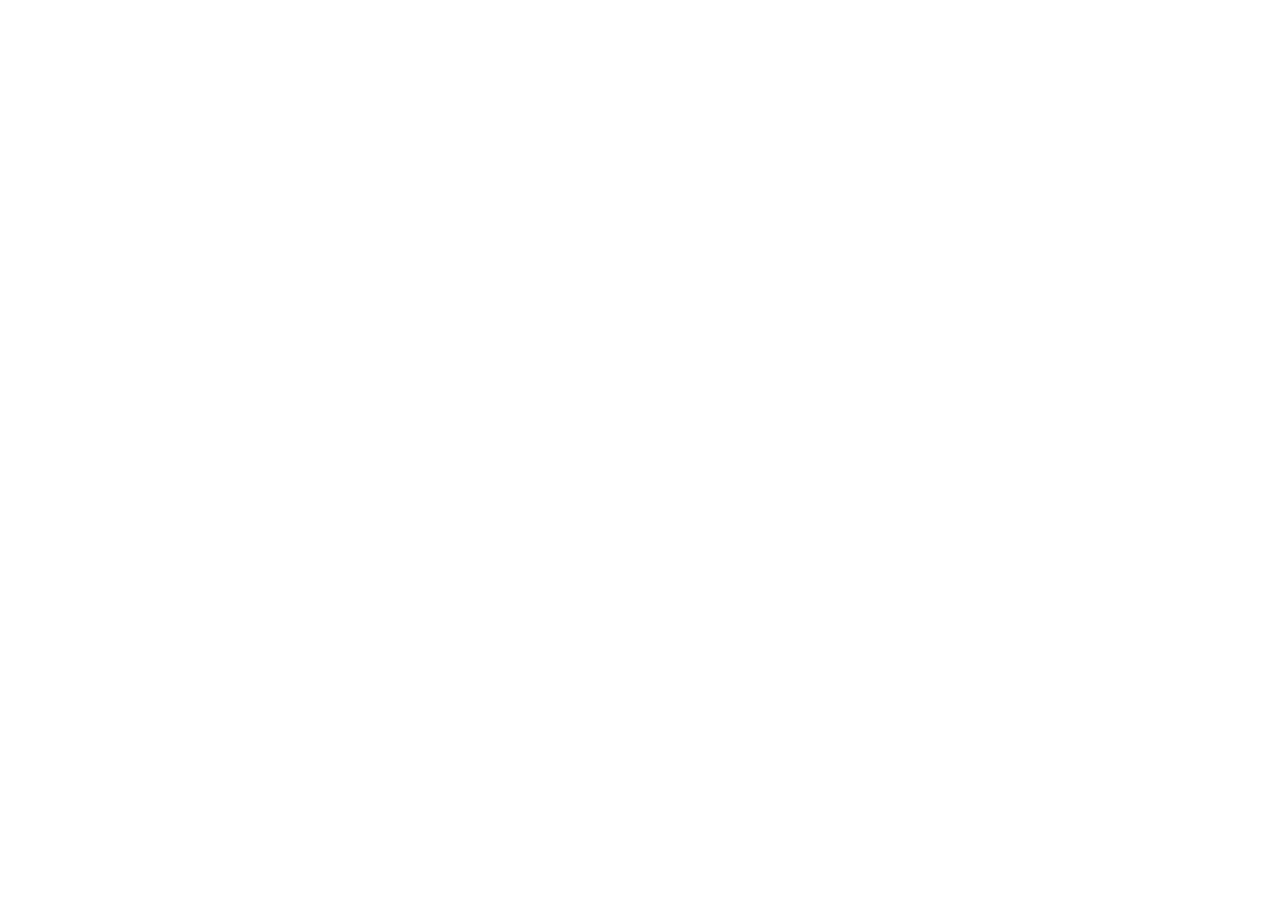
==== card.html @ 40b92428 "Start grid layout" ====
<!DOCTYPE html>
<html lang="en">
<head>
    <meta charset="UTF-8">
    <meta name="viewport" content="width=device-width, initial-scale=1.0">
    <link rel="stylesheet" href="/css/style.css">
    <title>Document</title>
</head>
<body>
    
</body>
</html>
---- css/style.css ----
body {
    margin: none;
}

#con {
    width: 100vw;
    height: 200vh;
    display: grid;
    grid-template: 7% 30% 5% 1fr 5% 12% / 10% 1fr 20% 10%;
    grid-template-areas: "hd hd hd hd"
    "main main main main" ". . . ."
    ". sec as ." ". . . ." 
    "foot foot foot foot";
}

header {
    grid-area: hd;
    background-color: #418B63;
}
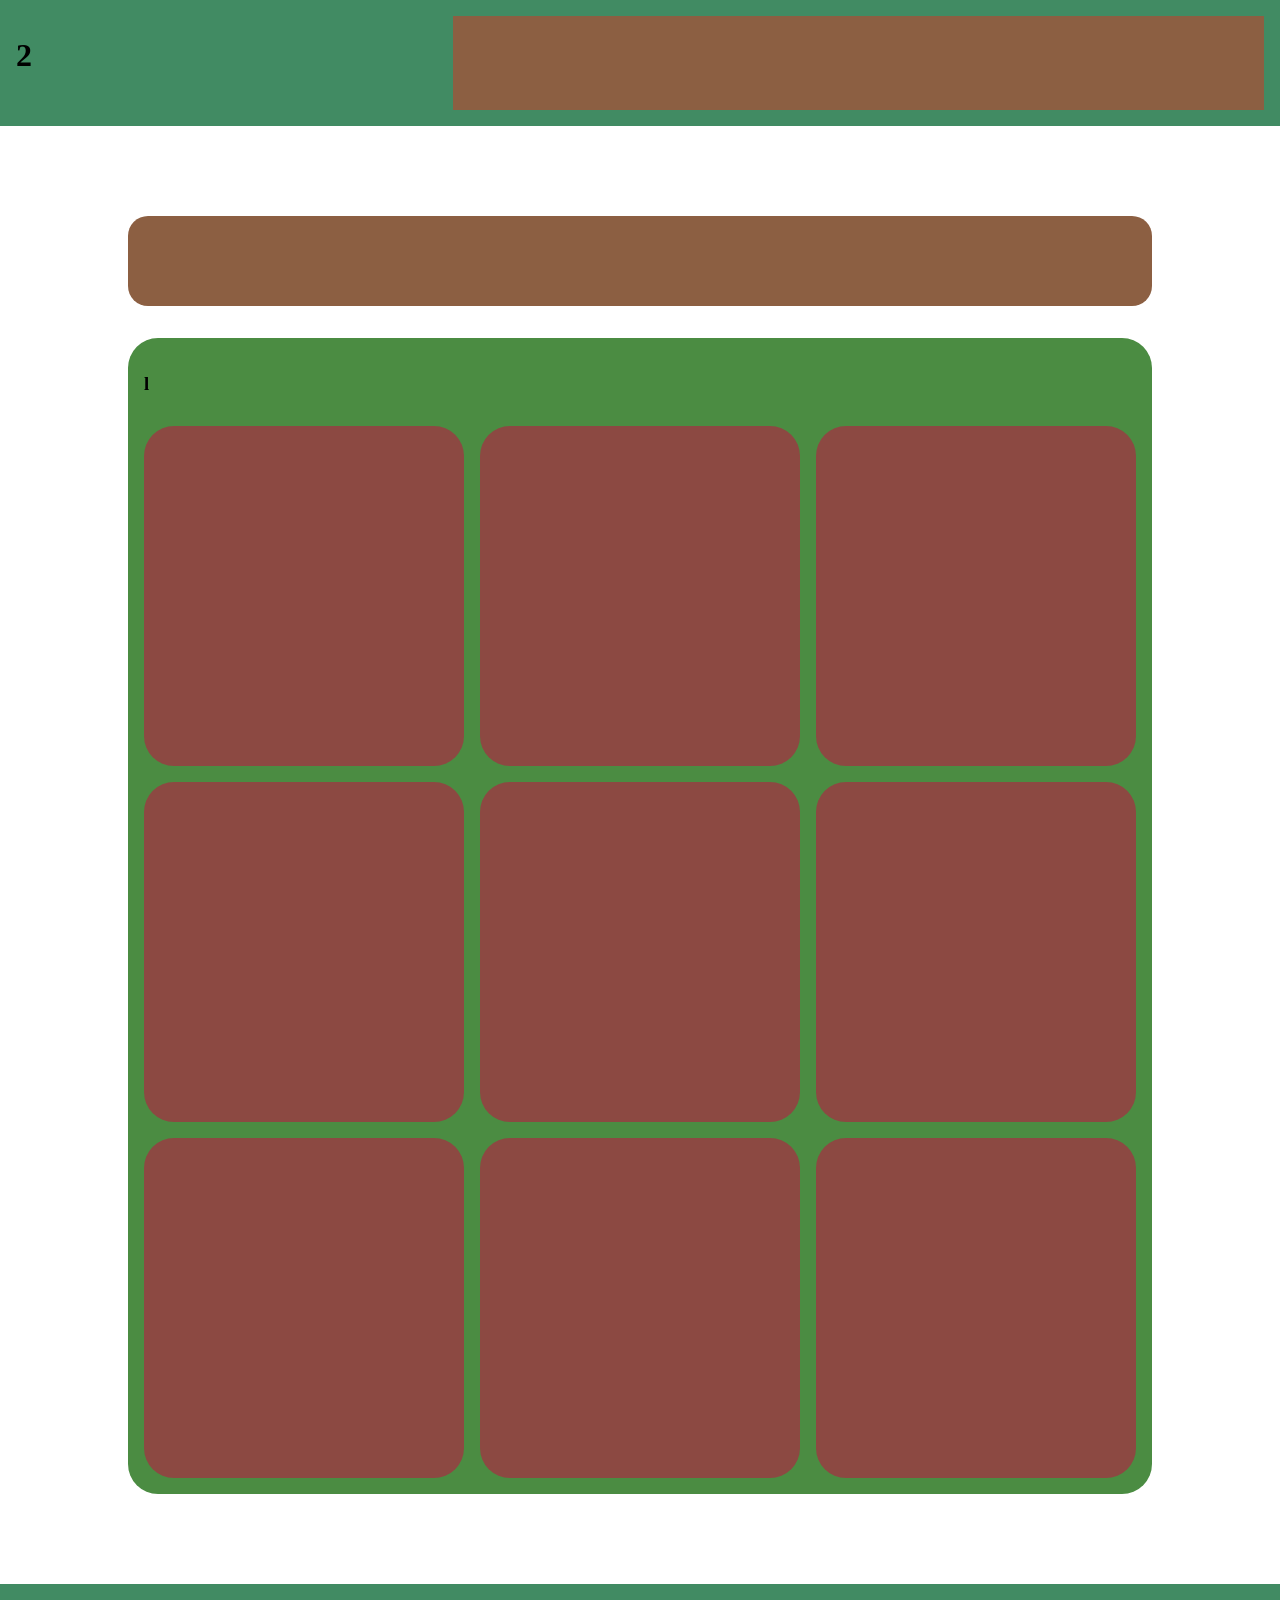
==== commit e9c4f42f: "Nästa klar layout grid" ====
--- a/card.html
+++ b/card.html
@@ -4,9 +4,32 @@
     <meta charset="UTF-8">
     <meta name="viewport" content="width=device-width, initial-scale=1.0">
     <link rel="stylesheet" href="/css/style.css">
-    <title>Document</title>
+    <title>Klätter hallen</title>
 </head>
 <body>
-    
+    <div id="tai">
+        <header>
+            <h1>2</h1>
+            <nav></nav>
+        </header>
+        <nav id="nav">
+
+        </nav>
+        <section id="sell">
+            <h3 id="whole-row">l</h3>
+            <article></article>
+            <article></article>
+            <article></article>
+            <article></article>
+            <article></article>
+            <article></article>
+            <article></article>
+            <article></article>
+            <article></article>
+        </section>
+        <footer>
+
+        </footer>
+    </div>
 </body>
 </html>
--- a/css/style.css
+++ b/css/style.css
@@ -1,19 +1,116 @@
 body {
-    margin: none;
+    margin: 0;
 }
 
 #con {
     width: 100vw;
     height: 200vh;
     display: grid;
-    grid-template: 7% 30% 5% 1fr 5% 12% / 10% 1fr 20% 10%;
+    grid-template: 7% 30% 5% 30% 11% 5% 12% / 10% 1fr 20% 10%;
     grid-template-areas: "hd hd hd hd"
     "main main main main" ". . . ."
-    ". sec as ." ". . . ." 
+    ". sec a ." ". sec s ." ". . . ." 
     "foot foot foot foot";
+}
+
+#tai {
+    width: 100vw;
+    height: 200vh;
+    display: grid;
+    grid-template: 7% 5% 5% 1fr 5% 12% / 10% 1fr 10%;
+    grid-template-areas: "hd hd hd" ". . ."
+    ". nav ." ". sec ." ". . ." "foot foot foot";
+}
+
+#ner {
+    width: 100vw;
+    height: 200vh;
+    display: grid;
+    grid-template: 7% 5% 8% 1fr 1fr 5% 12% / 10% 1fr 10%;
+    grid-template-areas: "hd hd hd" ". . ." ". art ."
+    ". sec1 ." ". sec2 ." ". . ." "foot foot foot";
 }
 
 header {
     grid-area: hd;
     background-color: #418B63;
+    display: grid;
+    grid-template-columns: 1fr 65%;
+    gap: 1rem;
+    padding: 1rem;
+}
+
+nav {
+    background-color: #8C5F42;
+}
+
+#nav {
+    grid-area: nav;
+    corner-shape: scoop;
+    border-radius: 20px;
+}
+
+main {
+    grid-area: main;
+    background-color: #4B8C42;
+    display: grid;
+    grid-template: 1fr 1fr / 1fr 35%;
+    padding: 2rem;
+    grid-template-areas: ". ." ". art";
+}
+
+#a {
+    grid-area: a;
+    background-color: #8C4942;
+    margin-bottom: 1rem;
+}
+
+#s {
+    grid-area: s;
+    background-color: #8C4942;
+    margin-top: 1rem;
+}
+
+.sec {
+    grid-area: sec;
+    background-color: #8C5F42;
+    border-radius: 30px;
+    display: grid;
+    grid-template: 1fr 35% / 1fr 1fr;
+    gap: 2rem;
+    padding: 2rem;
+    margin-right: 2rem;
+}
+
+#sell {
+    grid-area: sec;
+    background-color: #4B8C42;
+    border-radius: 30px;
+    margin-top: 2rem;
+    display: grid;
+    grid-template: 5% repeat(3, 1fr) / repeat(3, 1fr);
+    gap: 1rem;
+    padding: 1rem;
+}
+
+#whole-row {
+    grid-column-start: span 3;
+}
+
+article {
+    background-color: #8C4942;
+    border-radius: 30px;
+}
+
+#arrt {
+    grid-column-start: span 2;
+}
+
+#cle {
+    grid-area: art;
+}
+
+footer {
+    grid-area: foot;
+    background-color: #418B63;
 }
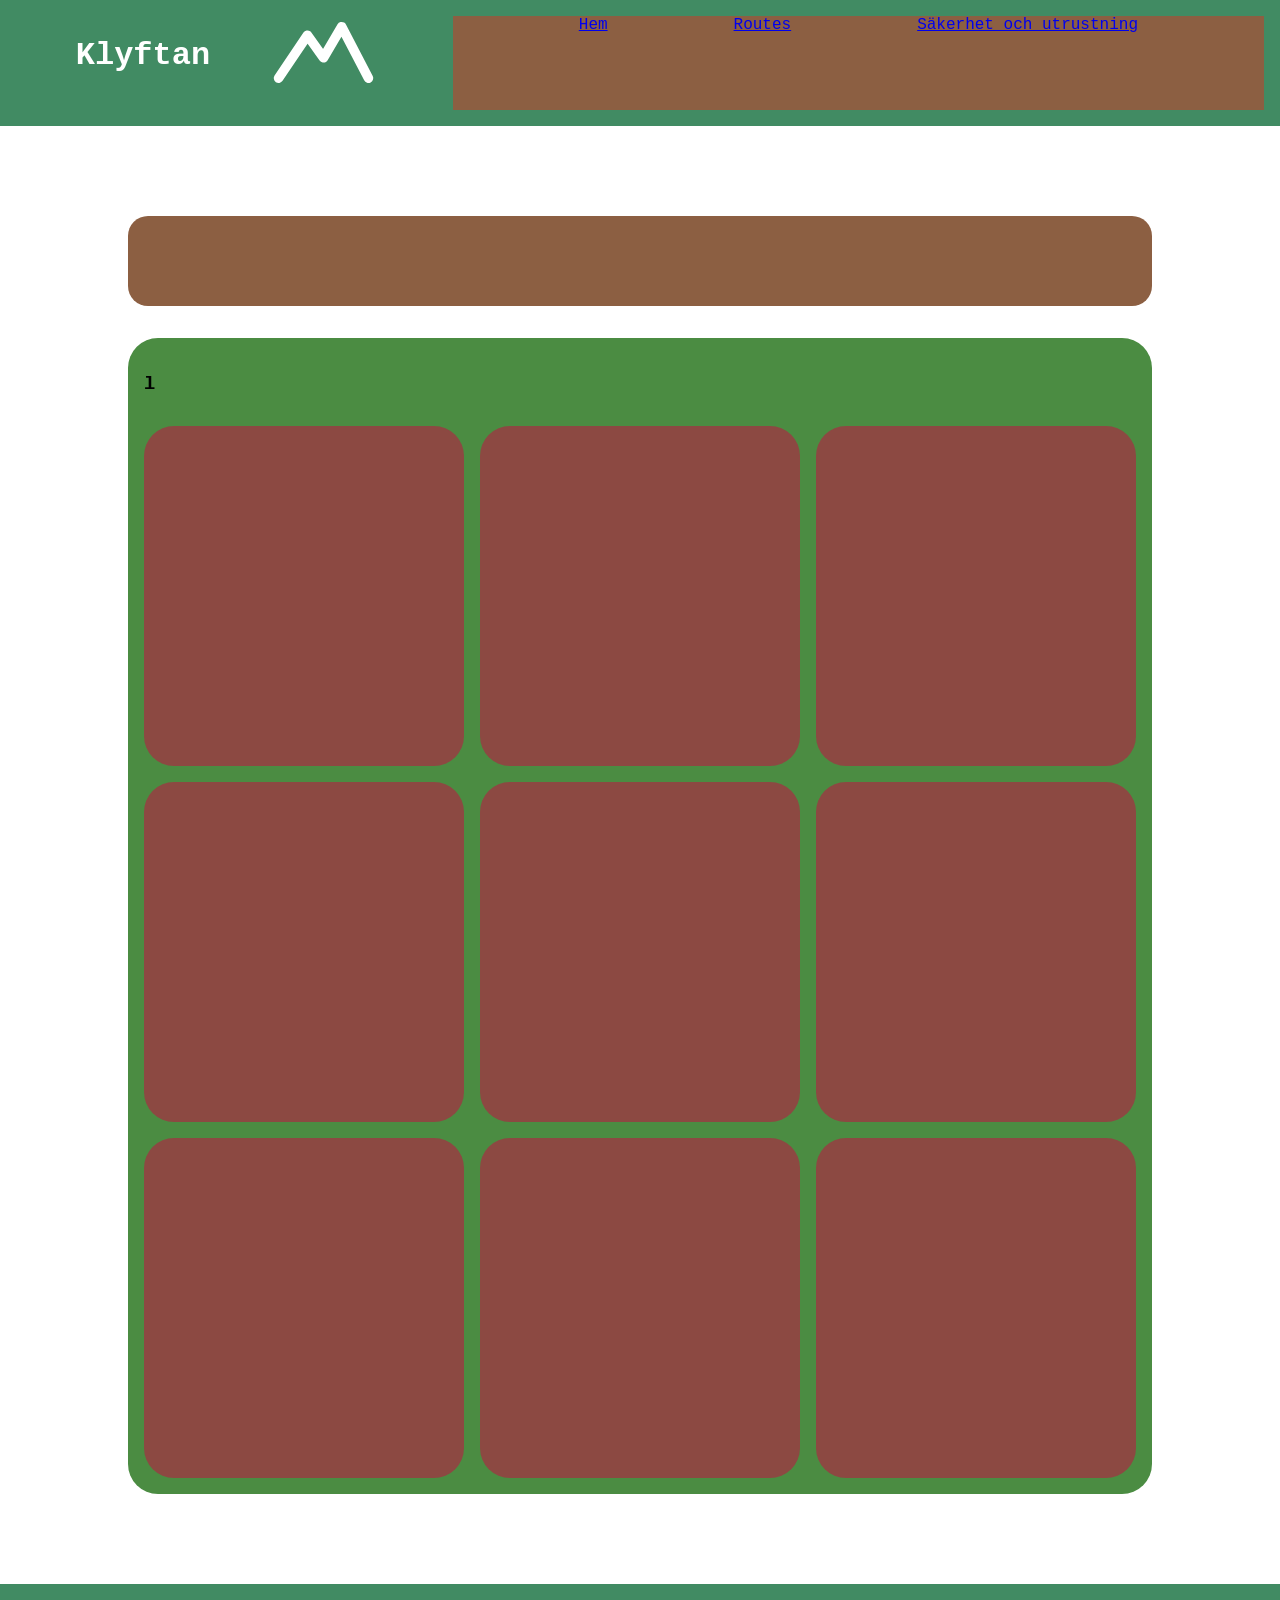
==== commit 6fc61ecf: "Header fix card-side" ====
--- a/card.html
+++ b/card.html
@@ -1,16 +1,25 @@
 <!DOCTYPE html>
 <html lang="en">
+
 <head>
     <meta charset="UTF-8">
     <meta name="viewport" content="width=device-width, initial-scale=1.0">
     <link rel="stylesheet" href="/css/style.css">
-    <title>Klätter hallen</title>
+    <title>Routes</title>
 </head>
+
 <body>
     <div id="tai">
         <header>
-            <h1>2</h1>
-            <nav></nav>
+            <div id="vid">
+                <h1>Klyftan</h1>
+                <img src="img/logo.svg" alt="logo av två berg" height="75px">
+            </div>
+            <nav>
+                <a href="#">Hem</a>
+                <a href="#">Routes</a>
+                <a href="#">Säkerhet och utrustning</a>
+            </nav>
         </header>
         <nav id="nav">
 
@@ -32,4 +41,5 @@
         </footer>
     </div>
 </body>
+
 </html>
--- a/css/style.css
+++ b/css/style.css
@@ -1,5 +1,6 @@
 body {
     margin: 0;
+    font-family: "Courier Prime", monospace;
 }
 
 #con {
@@ -26,7 +27,7 @@
     width: 100vw;
     height: 200vh;
     display: grid;
-    grid-template: 7% 5% 8% 1fr 1fr 5% 12% / 10% 1fr 10%;
+    grid-template: 7% 5% 5% 1fr 1fr 5% 12% / 10% 1fr 10%;
     grid-template-areas: "hd hd hd" ". . ." ". art ."
     ". sec1 ." ". sec2 ." ". . ." "foot foot foot";
 }
@@ -38,10 +39,20 @@
     grid-template-columns: 1fr 65%;
     gap: 1rem;
     padding: 1rem;
+    color: white;
+}
+
+#vid {
+    display: flex;
+    align-content: center;
+    justify-content: space-evenly;
 }
 
 nav {
     background-color: #8C5F42;
+    display: flex;
+    align-content: center;
+    justify-content: space-evenly;
 }
 
 #nav {
@@ -71,6 +82,7 @@
     margin-top: 1rem;
 }
 
+
 .sec {
     grid-area: sec;
     background-color: #8C5F42;
@@ -93,8 +105,36 @@
     padding: 1rem;
 }
 
+#sec1 {
+    grid-area: sec1;
+    background-color: #418B63;
+    border-radius: 30px;
+    display: grid;
+    grid-template: 8% 1fr / 1fr 30%;
+    gap: 1rem;
+    padding: 1rem;
+    margin-bottom: 2rem;
+}
+
+#sec2 {
+    grid-area: sec2;
+    background-color: #418B63;
+    border-radius: 30px;
+    display: grid;
+    grid-template: 8% 1fr / repeat(3, 1fr);
+    gap: 1rem;
+    padding: 1rem;
+    margin-top: 2rem;
+}
+
 #whole-row {
     grid-column-start: span 3;
+}
+
+#whole-column {
+    grid-row-start: span 2;
+    background-color: #8C4942;
+    border-radius: 30px;
 }
 
 article {
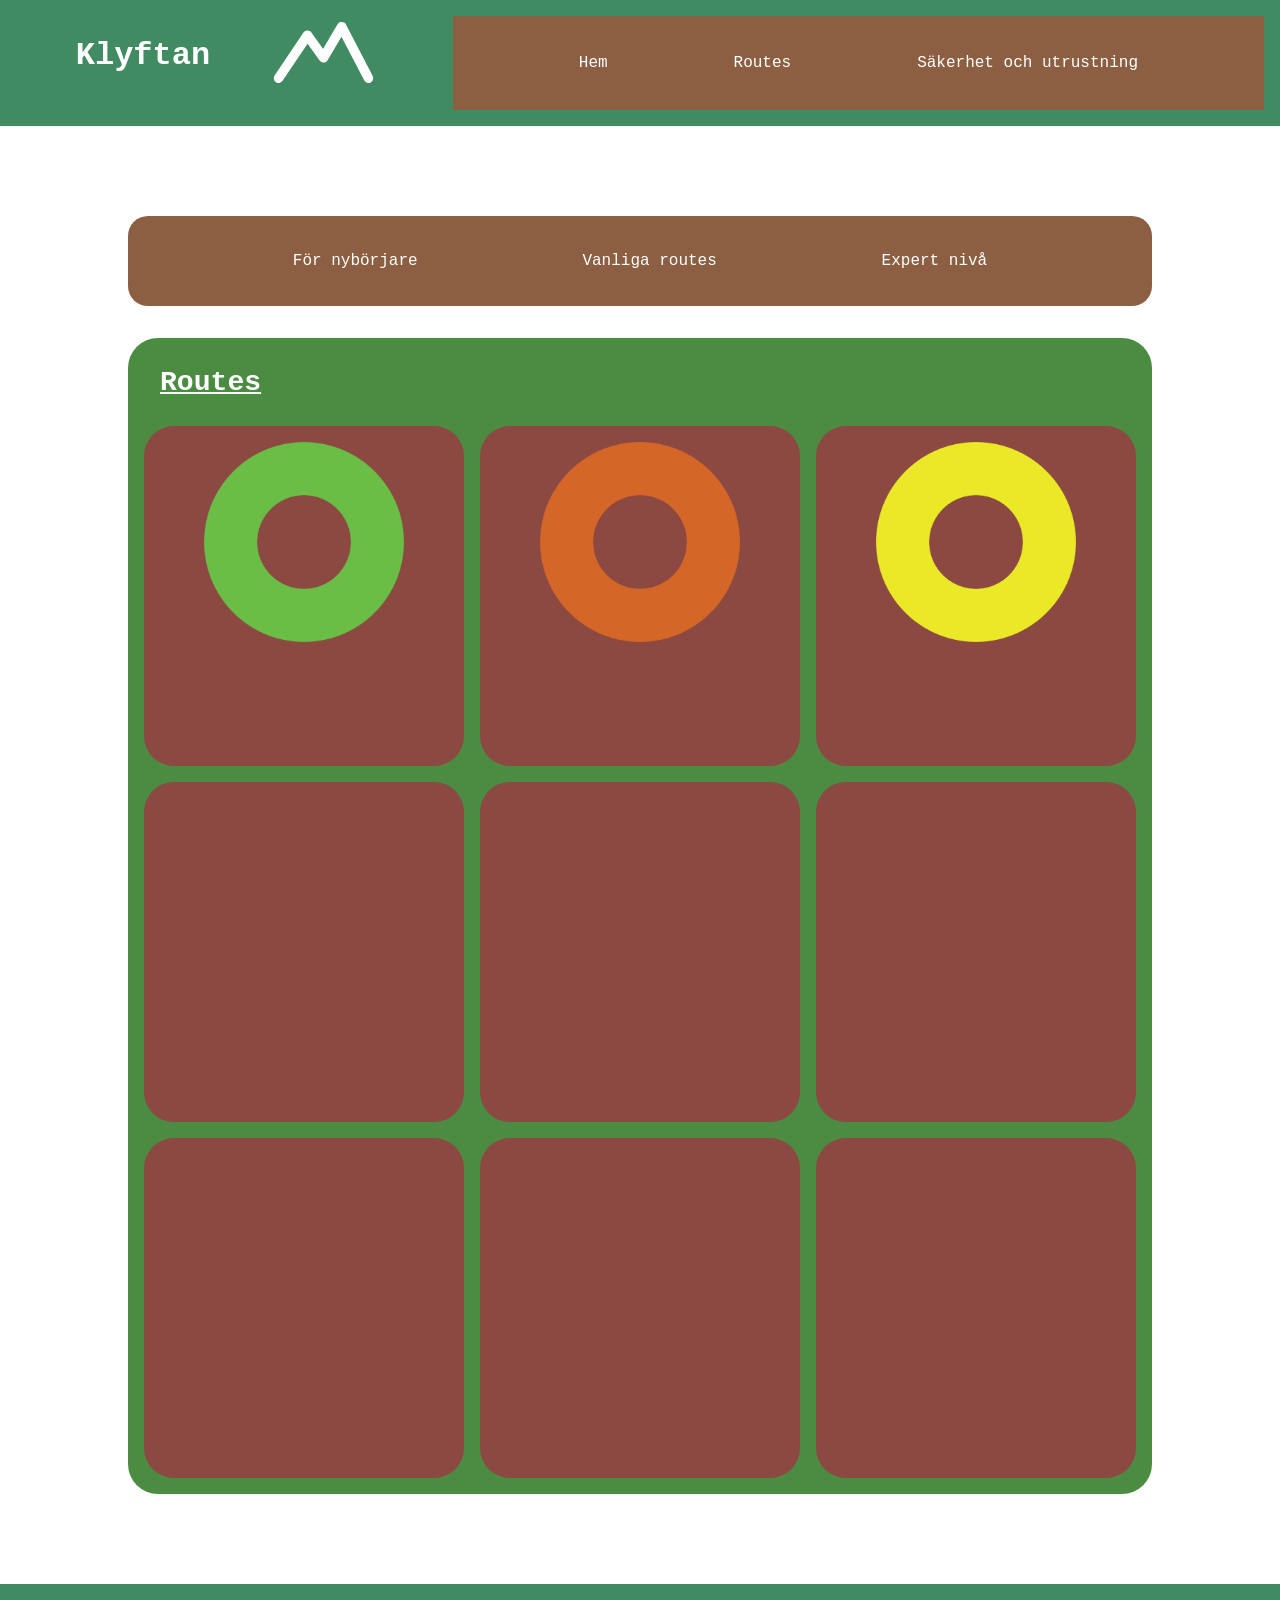
==== commit 03102d69: "Card-img and nav tags" ====
--- a/card.html
+++ b/card.html
@@ -22,19 +22,27 @@
             </nav>
         </header>
         <nav id="nav">
-
+            <a href="#För nybörjare">För nybörjare</a>
+            <a href="#Vanliga routes">Vanliga routes</a>
+            <a href="#Expert nivå"> Expert nivå</a>
         </nav>
         <section id="sell">
-            <h3 id="whole-row">l</h3>
+            <h3 id="whole-row">Routes</h3>
+            <article id="För nybörjare" class="card">
+                <img class="card-img" src="/img/WU-Circel(green).png" alt="grön cirkel">
+            </article>
+            <article class="card">
+                <img class="card-img" src="img/WU-Circel(orange).png" alt="orange cirkel">
+            </article>
+            <article class="card">
+                <img class="card-img" src="img/WU-Circel(yellow).png" alt="gul cirkel">
+            </article>
+            <article id="Vanliga routes" class="card"></article>
+            <article class="card"></article>
             <article></article>
-            <article></article>
-            <article></article>
-            <article></article>
-            <article></article>
-            <article></article>
-            <article></article>
-            <article></article>
-            <article></article>
+            <article id="Expert nivå" class="card"></article>
+            <article class="card"></article>
+            <article class="card"></article>
         </section>
         <footer>
 
--- a/css/style.css
+++ b/css/style.css
@@ -51,8 +51,13 @@
 nav {
     background-color: #8C5F42;
     display: flex;
-    align-content: center;
+    align-items: center;
     justify-content: space-evenly;
+}
+
+nav a {
+    color: white;
+    text-decoration: none;
 }
 
 #nav {
@@ -103,6 +108,8 @@
     grid-template: 5% repeat(3, 1fr) / repeat(3, 1fr);
     gap: 1rem;
     padding: 1rem;
+    color: white;
+    font-size: 1.5rem;
 }
 
 #sec1 {
@@ -137,6 +144,12 @@
     border-radius: 30px;
 }
 
+#sell h3 {
+    align-self: center;
+    padding-left: 1rem;
+    text-decoration: underline white;
+}
+
 article {
     background-color: #8C4942;
     border-radius: 30px;
@@ -150,6 +163,16 @@
     grid-area: art;
 }
 
+.card {
+    display: flex;
+    justify-content: center;
+    padding-top: 1rem;
+}
+
+.card-img {
+    height: 200px;
+}
+
 footer {
     grid-area: foot;
     background-color: #418B63;
